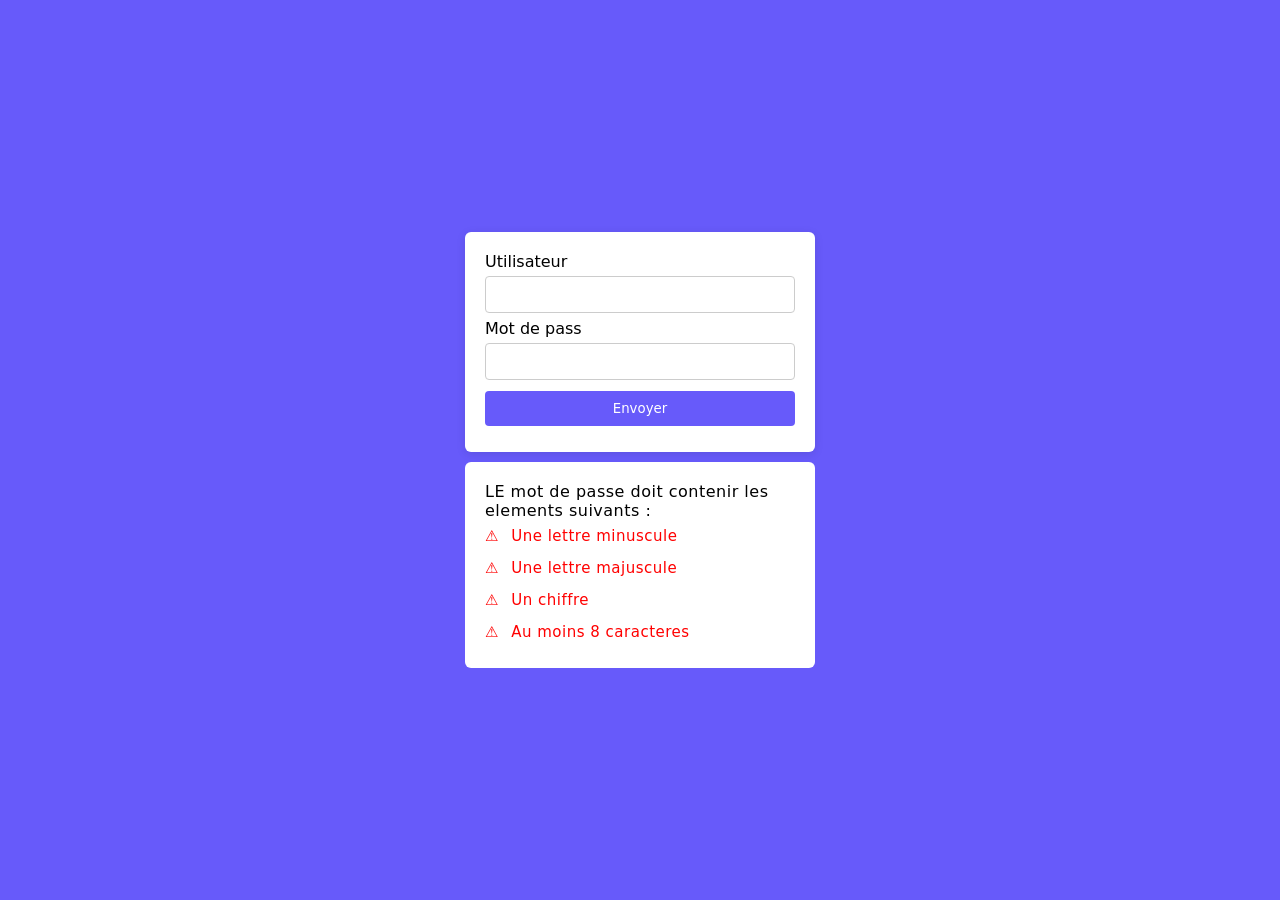
==== exo3/index.html @ c25c4d0d "verificateur de mot de passe html et css" ====
<!DOCTYPE html>
<html lang="en">
  <head>
    <meta charset="UTF-8" />
    <meta name="viewport" content="width=device-width, initial-scale=1.0" />
    <link rel="stylesheet" href="style/style.css" />
    <title>Document</title>
  </head>
  <body>
    <div class="container">
      <form action="">
        <label>Utilisateur</label>
        <input type="text" required />
        <label>Mot de pass</label>
        <input type="password" id="psw" required />
        <input type="submit" value="Envoyer" />
      </form>
    </div>
    <div id="message">
        <h3>LE mot de passe doit contenir les elements suivants :</h3>
        <p id="letter" class="invalid">Une lettre minuscule</p>
        <p id="capital" class="invalid">Une lettre majuscule</p>
        <p id="number" class="invalid">Un chiffre</p>
        <p id="length" class="invalid">Au moins 8 caracteres</p>
    </div>

    <script src="script/script.js"></script>
  </body>
</html>
---- exo3/style/style.css ----
* {
  margin: 0;
  padding: 0;
  box-sizing: border-box;
  font-family: system-ui, -apple-system, BlinkMacSystemFont, "Segoe UI", Roboto,
    Oxygen, Ubuntu, Cantarell, "Open Sans", "Helvetica Neue", sans-serif;
}

body {
  background-color: #675afa;
  display: flex;
  flex-direction: column;
  align-items: center;
  justify-content: center;
  min-height: 100vh;
}

.container {
  background-color: #fff;
  width: 350px;
  padding: 20px;
  border-radius: 6px;
  box-shadow: 0 2px 10px rgba(0, 0, 0, 0.1);
  margin-bottom: 10px;
}

form {
  display: flex;
  flex-direction: column;
}

input {
  margin-bottom: 6px;
  margin-top: 5px;
  padding: 10px;
  border: 1px solid #ccc;
  outline: 0;
  border-radius: 4px;
}

input[type="submit"] {
  background-color: #675afa;
  color: #fff;
  cursor: pointer;
  border: none;
  transition: background-color 0.3s ease;
}

#message {
  display: flex;
  flex-direction: column;
  background-color: #fff;
  border-radius: 6px;
  width: 350px;
  color: #000;
  position: relative;
  padding: 20px;
  letter-spacing: 0.5px;
  animation: anime 0.5s ease-out;
}

@keyframes anime {
  from {
    transform: translateY(100px);
  }
}

h3 {
  font-size: 16px;
  font-weight: 400;
}

#message p {
  margin-left: 7px;
  padding: 7px 0;
  font-size: 15px;
}

.invalid {
  color: red;
}

.invalid::before {
    position: relative;
    left : -7px;
    content: "⚠ ";
}
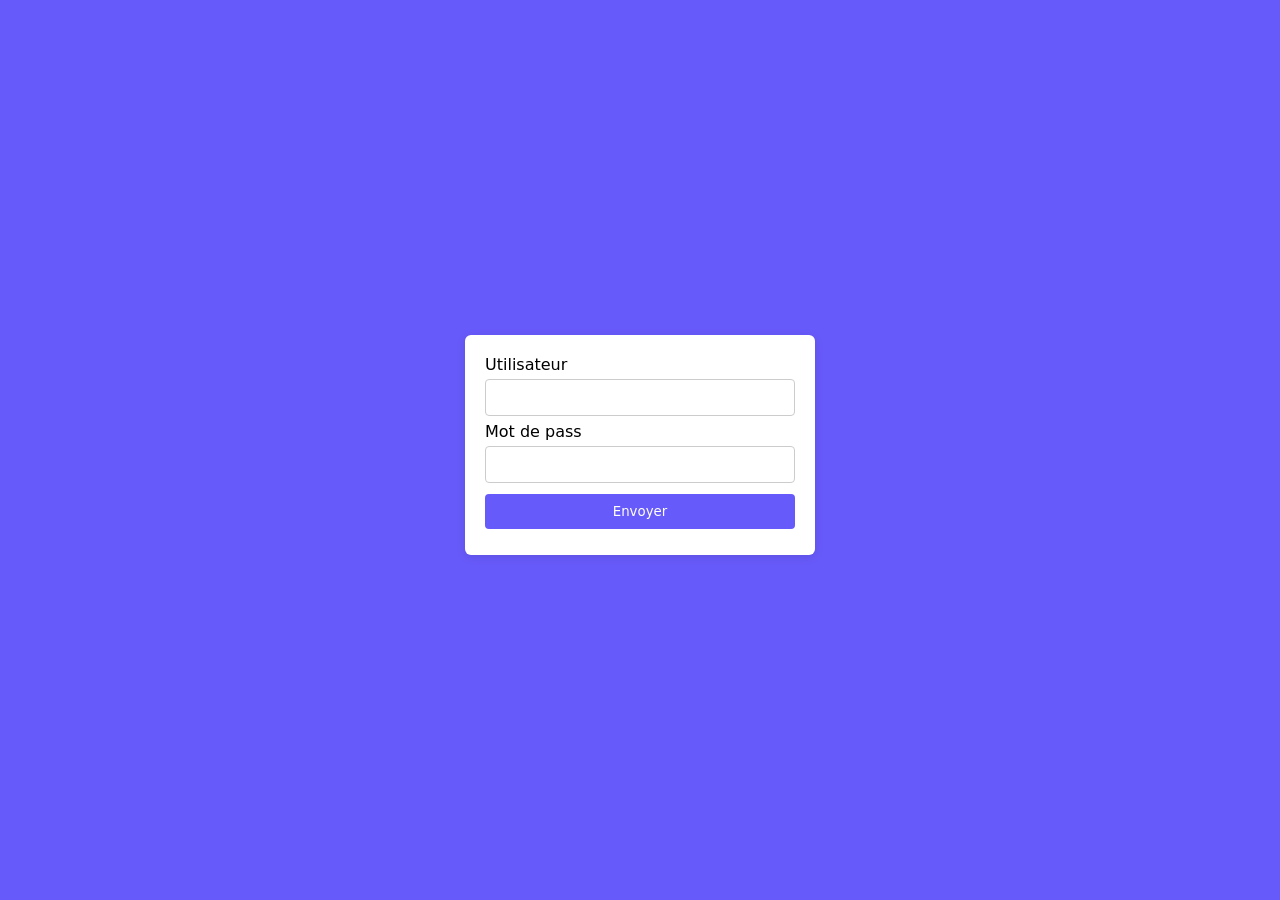
==== commit 94b694fa: "add js code for verifying" ====
--- a/exo3/index.html
+++ b/exo3/index.html
@@ -17,7 +17,7 @@
       </form>
     </div>
     <div id="message">
-        <h3>LE mot de passe doit contenir les elements suivants :</h3>
+        <h3>Le mot de passe doit contenir les elements suivants :</h3>
         <p id="letter" class="invalid">Une lettre minuscule</p>
         <p id="capital" class="invalid">Une lettre majuscule</p>
         <p id="number" class="invalid">Un chiffre</p>
--- a/exo3/style/style.css
+++ b/exo3/style/style.css
@@ -47,7 +47,7 @@
 }
 
 #message {
-  display: flex;
+  display: none;
   flex-direction: column;
   background-color: #fff;
   border-radius: 6px;
@@ -81,7 +81,16 @@
 }
 
 .invalid::before {
-    position: relative;
-    left : -7px;
-    content: "⚠ ";
+  position: relative;
+  left: -7px;
+  content: "⚠ ";
+}
+
+.valid {
+  color: green;
+}
+.valid::before {
+  position: relative;
+  left: -7px;
+  content: "✔ ";
 }
